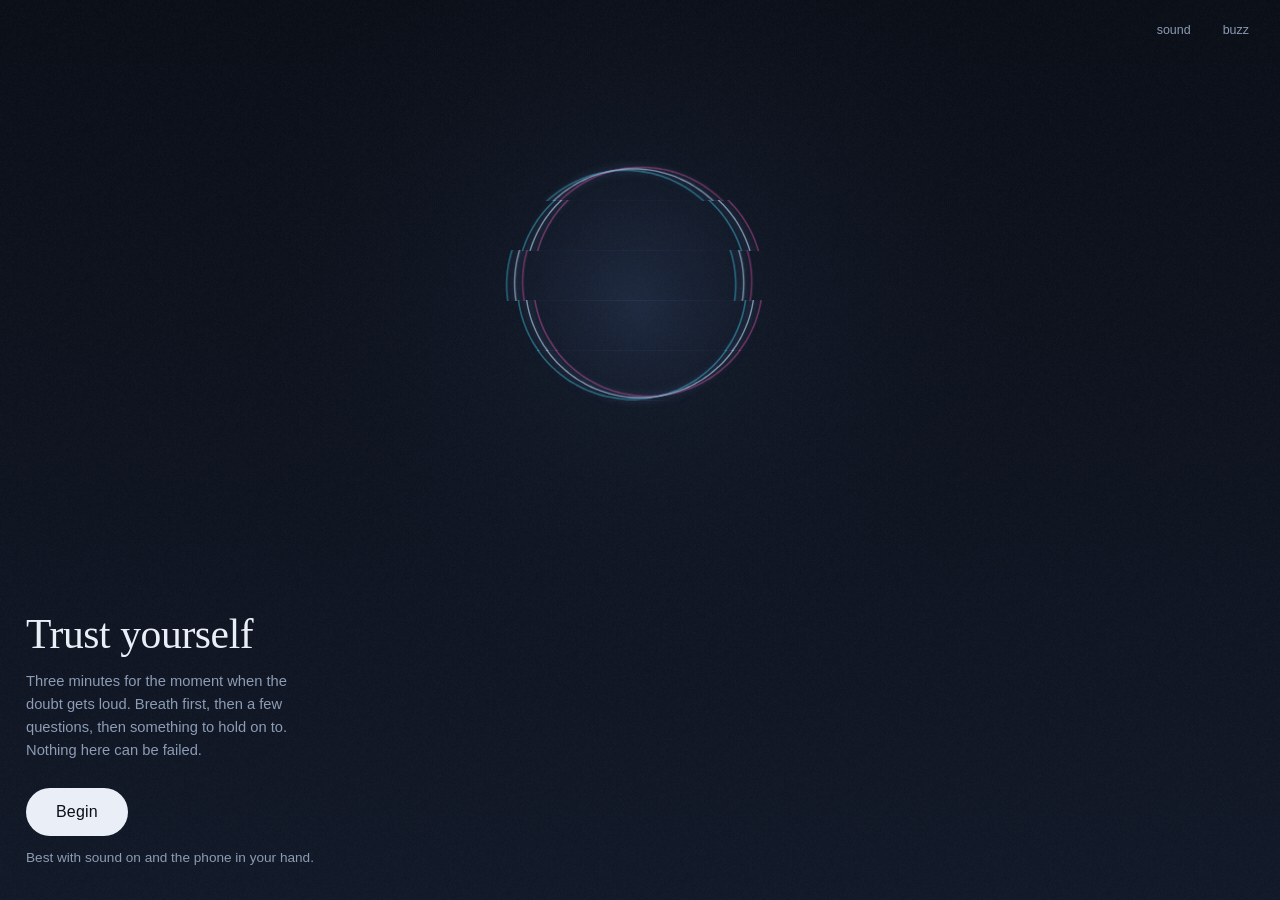
==== index.html @ abcbf023 "Splitting context to different files" ====
<!DOCTYPE html>
<html lang="en">
<head>
<meta charset="utf-8">
<meta name="viewport" content="width=device-width, initial-scale=1, viewport-fit=cover, maximum-scale=1, user-scalable=no">
<meta name="theme-color" content="#0b0f18">
<title>Trust Yourself</title>
<link rel="stylesheet" href="styles.css">
</head>
<body>
<canvas id="stage"></canvas>

<div class="steps hide" id="steps"><i id="d1"></i><i id="d2"></i><i id="d3"></i></div>
<div class="prefs" id="prefs">
  <button class="pref" id="pSound">sound</button>
  <button class="pref" id="pBuzz">buzz</button>
</div>

<!-- intro -->
<section class="screen on fade" id="s-intro">
  <h1>Trust yourself</h1>
  <p class="note">Three minutes for the moment when the doubt gets loud. Breath first, then a few questions, then something to hold on to. Nothing here can be failed.</p>
  <button class="go" id="begin">Begin</button>
  <p class="hint">Best with sound on and the phone in your hand.</p>
</section>

<!-- breath -->
<section class="screen" id="s-breath">
  <p class="counter" id="round">Round 1 of 2</p>
  <p class="phase" id="phase">Press and hold</p>
  <p class="note" id="breathNote">Keep your thumb anywhere on the screen. The circle will set the pace — follow it loosely, not perfectly.</p>
  <p class="hint" id="breathHint"></p>
</section>

<!-- quiz -->
<section class="screen" id="s-quiz">
  <p class="say" id="question"></p>
  <div class="opts" id="opts"></div>
  <p class="hint" id="quizHint">Pick the one that's closest. Close is enough.</p>
</section>

<!-- anchor -->
<section class="screen" id="s-anchor">
  <p class="say" id="anchorSay">Take the sentence you'd like to keep.</p>
  <div class="phrases" id="phrases"></div>
  <div id="ownWrap"><input id="own" type="text" maxlength="60" placeholder="…or write your own" autocomplete="off"></div>
  <button class="ghost" id="ownBtn">Write my own</button>
  <p class="hint" id="anchorHint"></p>
</section>

<!-- final -->
<section class="screen" id="s-final">
  <p class="say" id="finalPhrase"></p>
  <p class="note" id="finalNote">It's in there now. Stay as long as you like — the light doesn't run out.</p>
  <button class="ghost" id="again">Go through it again</button>
</section>

<script src="app.js"></script>
</body>
</html>
---- styles.css ----
:root{
  --bg:#0b0f18;
  --ink:#e9eef7;
  --muted:#8c9cb4;
  --line:rgba(160,182,214,.22);
  --warm:#f2b061;
}
*{box-sizing:border-box}
html,body{height:100%;margin:0;background:var(--bg);overflow:hidden}
body{
  font-family:"Inter","SF Pro Text",-apple-system,BlinkMacSystemFont,"Segoe UI",Roboto,Helvetica,Arial,sans-serif;
  color:var(--ink);
  -webkit-font-smoothing:antialiased;
  -webkit-tap-highlight-color:transparent;
  user-select:none;-webkit-user-select:none;
  touch-action:none;
  overscroll-behavior:none;
}
canvas#stage{position:fixed;inset:0;width:100%;height:100%;display:block}

.screen{
  position:fixed;inset:0;display:none;flex-direction:column;justify-content:flex-end;
  padding:0 26px calc(34px + env(safe-area-inset-bottom));
}
.screen.on{display:flex}
.fade{animation:fade .9s cubic-bezier(.2,.8,.3,1) both}
@keyframes fade{from{opacity:0;transform:translateY(10px)}to{opacity:1;transform:none}}

h1{
  font-family:"Iowan Old Style","Palatino Linotype",Palatino,Georgia,serif;
  font-weight:400;font-size:2.6rem;line-height:1.05;letter-spacing:-.01em;
  margin:0 0 14px;max-width:11ch;
}
.say{
  font-family:"Iowan Old Style","Palatino Linotype",Palatino,Georgia,serif;
  font-size:1.35rem;line-height:1.45;font-weight:400;margin:0 0 20px;max-width:26ch;
}
.note{font-size:.92rem;line-height:1.55;color:var(--muted);margin:0 0 26px;max-width:34ch}
.hint{font-size:.85rem;color:var(--muted);margin:14px 0 0;min-height:1.2em;transition:opacity .5s}

button{font:inherit;color:inherit;background:none;border:0;cursor:pointer}
.go{
  display:inline-block;align-self:flex-start;
  padding:15px 30px;border-radius:999px;
  background:var(--ink);color:#0b0f18;font-size:1rem;font-weight:500;letter-spacing:.01em;
  transition:transform .18s ease,opacity .18s ease;
}
.go:active{transform:scale(.97)}
.ghost{align-self:flex-start;padding:13px 0;color:var(--muted);font-size:.92rem;border-bottom:1px solid var(--line)}

.opts{display:flex;flex-direction:column;gap:9px;margin:0 0 4px}
.opt{
  text-align:left;padding:15px 17px;border:1px solid var(--line);border-radius:14px;
  font-size:1rem;line-height:1.35;background:rgba(140,165,205,.05);
  transition:background .25s ease,border-color .25s ease,transform .15s ease,opacity .3s;
}
.opt:active{transform:scale(.985);background:rgba(242,176,97,.12);border-color:rgba(242,176,97,.5)}
.opt.picked{background:rgba(242,176,97,.16);border-color:rgba(242,176,97,.6)}

.phrases{display:flex;flex-direction:column;gap:9px;margin-bottom:6px}
.phrase{
  font-family:"Iowan Old Style","Palatino Linotype",Palatino,Georgia,serif;
  font-size:1.12rem;text-align:left;padding:16px 18px;border-radius:14px;
  border:1px solid var(--line);background:rgba(140,165,205,.05);
  transition:background .3s,border-color .3s,opacity .4s,transform .15s;
}
.phrase.chosen{background:rgba(242,176,97,.15);border-color:rgba(242,176,97,.65)}
.phrase.dim{opacity:.28}
#own{
  width:100%;padding:15px 17px;border-radius:14px;border:1px solid var(--line);
  background:rgba(140,165,205,.05);color:var(--ink);font-size:1.05rem;
  font-family:"Iowan Old Style",Palatino,Georgia,serif;outline:none;
}
#own::placeholder{color:var(--muted);opacity:.8}
#own.chosen{background:rgba(242,176,97,.15);border-color:rgba(242,176,97,.65)}
#ownWrap{display:none;margin-bottom:6px}

.steps{position:fixed;top:calc(20px + env(safe-area-inset-top));left:26px;display:flex;gap:7px}
.steps i{width:5px;height:5px;border-radius:50%;background:rgba(160,182,214,.25);transition:background .6s}
.steps i.at{background:var(--warm)}
.steps.hide{opacity:0}

.prefs{position:fixed;top:calc(14px + env(safe-area-inset-top));right:18px;display:flex;gap:6px}
.pref{padding:8px 12px;border-radius:999px;font-size:.78rem;color:var(--muted);border:1px solid transparent}
.pref.off{opacity:.45;text-decoration:line-through}

.counter{
  font-variant-numeric:tabular-nums;font-size:.8rem;color:var(--muted);
  margin:0 0 10px;letter-spacing:.02em;
}
.phase{
  font-family:"Iowan Old Style",Palatino,Georgia,serif;font-size:1.5rem;margin:0 0 6px;
  transition:opacity .4s;
}
@media (prefers-reduced-motion:reduce){.fade{animation:none}}
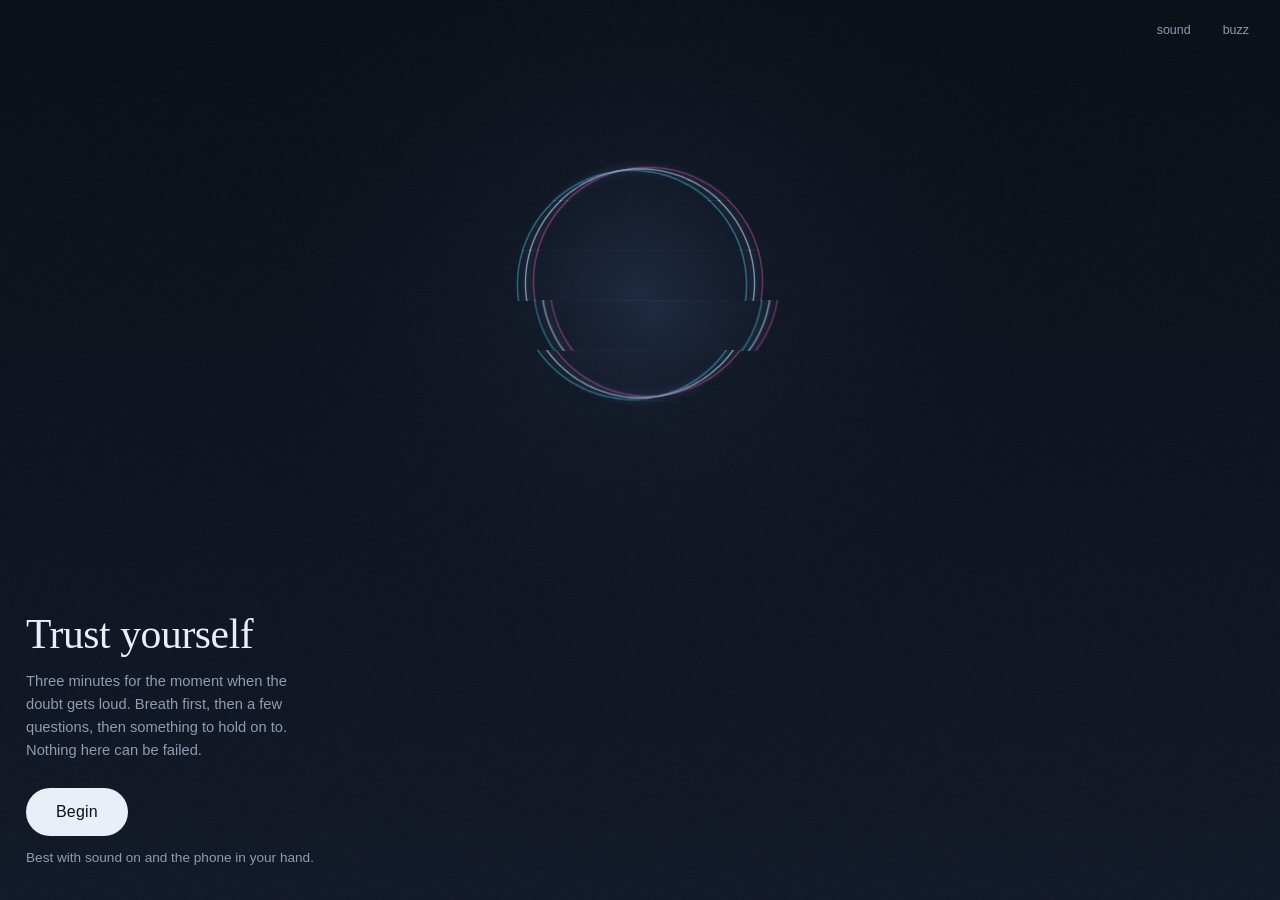
==== commit 3853af79: "Splitting logic to contextual files" ====
--- a/index.html
+++ b/index.html
@@ -55,6 +55,6 @@
   <button class="ghost" id="again">Go through it again</button>
 </section>
 
-<script src="app.js"></script>
+<script type="module" src="app.js"></script>
 </body>
 </html>
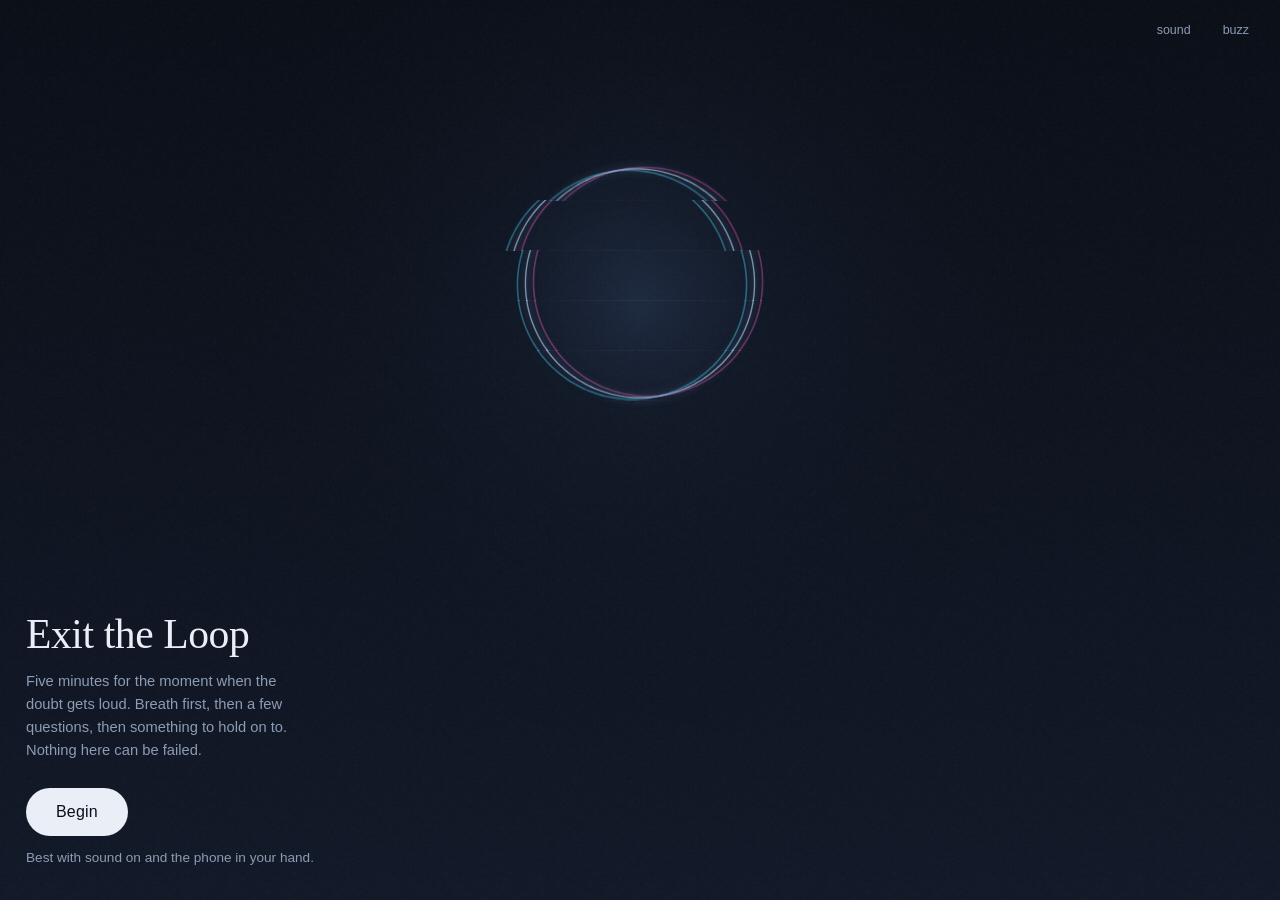
==== commit 066aa0f5: "Updating Quiz + Name" ====
--- a/index.html
+++ b/index.html
@@ -18,8 +18,8 @@
 
 <!-- intro -->
 <section class="screen on fade" id="s-intro">
-  <h1>Trust yourself</h1>
-  <p class="note">Three minutes for the moment when the doubt gets loud. Breath first, then a few questions, then something to hold on to. Nothing here can be failed.</p>
+  <h1>Exit the Loop</h1>
+  <p class="note">Five minutes for the moment when the doubt gets loud. Breath first, then a few questions, then something to hold on to. Nothing here can be failed.</p>
   <button class="go" id="begin">Begin</button>
   <p class="hint">Best with sound on and the phone in your hand.</p>
 </section>
@@ -42,8 +42,8 @@
 <!-- anchor -->
 <section class="screen" id="s-anchor">
   <p class="say" id="anchorSay">Take the sentence you'd like to keep.</p>
-  <div class="phrases" id="phrases"></div>
-  <div id="ownWrap"><input id="own" type="text" maxlength="60" placeholder="…or write your own" autocomplete="off"></div>
+  <div class="phrases opts" id="phrases"></div>
+  <label id="ownWrap"><input id="own" type="text" maxlength="60" placeholder="…or write your own" autocomplete="off"></label>
   <button class="ghost" id="ownBtn">Write my own</button>
   <p class="hint" id="anchorHint"></p>
 </section>
--- a/styles.css
+++ b/styles.css
@@ -48,10 +48,15 @@
 .go:active{transform:scale(.97)}
 .ghost{align-self:flex-start;padding:13px 0;color:var(--muted);font-size:.92rem;border-bottom:1px solid var(--line)}
 
-.opts{display:flex;flex-direction:column;gap:9px;margin:0 0 4px}
+.opts{
+  display:flex;flex-direction:column;gap:8px;margin:0 0 4px;
+  max-height:34vh;overflow-y:auto;overscroll-behavior:contain;
+  touch-action:pan-y;scrollbar-width:none;
+}
+.opts::-webkit-scrollbar{display:none}
 .opt{
-  text-align:left;padding:15px 17px;border:1px solid var(--line);border-radius:14px;
-  font-size:1rem;line-height:1.35;background:rgba(140,165,205,.05);
+  flex:none;text-align:left;padding:13px 16px;border:1px solid var(--line);border-radius:14px;
+  font-size:.97rem;line-height:1.35;background:rgba(140,165,205,.05);
   transition:background .25s ease,border-color .25s ease,transform .15s ease,opacity .3s;
 }
 .opt:active{transform:scale(.985);background:rgba(242,176,97,.12);border-color:rgba(242,176,97,.5)}
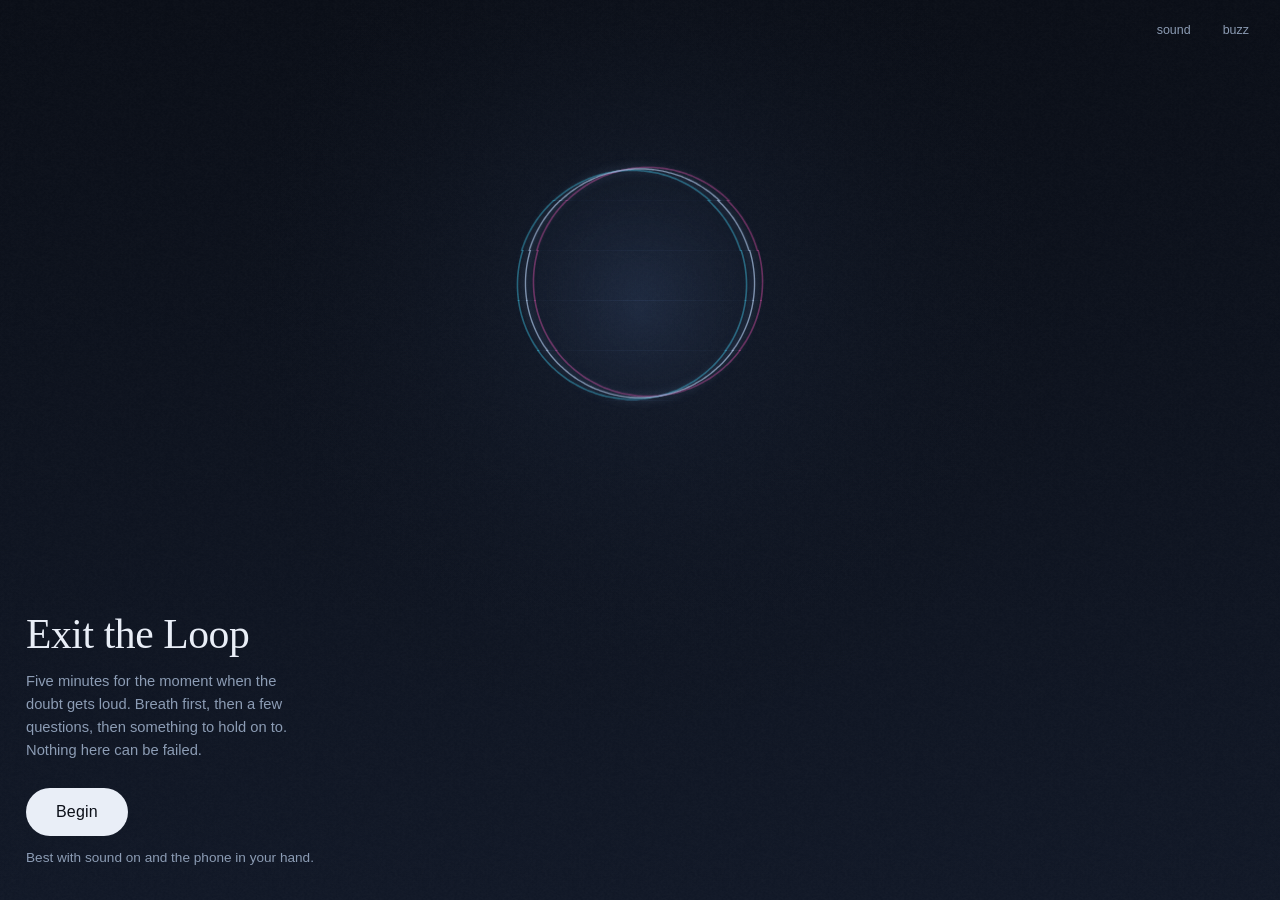
==== commit eb8597db: "Updating Quiz + Anchor phrases" ====
--- a/index.html
+++ b/index.html
@@ -41,10 +41,14 @@
 
 <!-- anchor -->
 <section class="screen" id="s-anchor">
-  <p class="say" id="anchorSay">Take the sentence you'd like to keep.</p>
-  <div class="phrases opts" id="phrases"></div>
-  <label id="ownWrap"><input id="own" type="text" maxlength="60" placeholder="…or write your own" autocomplete="off"></label>
-  <button class="ghost" id="ownBtn">Write my own</button>
+  <p class="say" id="anchorSay">A thought to take with you</p>
+  <p class="phrase" id="phrase"></p>
+  <label id="ownWrap"><textarea id="own" rows="3" maxlength="120" enterkeyhint="done" placeholder="Write it in your own words" autocomplete="off"></textarea></label>
+  <div class="acts">
+    <button class="go" id="keepBtn">Keep this</button>
+    <button class="ghost" id="editBtn">Edit</button>
+    <button class="ghost" id="skipBtn">Skip</button>
+  </div>
   <p class="hint" id="anchorHint"></p>
 </section>
 
@@ -52,6 +56,7 @@
 <section class="screen" id="s-final">
   <p class="say" id="finalPhrase"></p>
   <p class="note" id="finalNote">It's in there now. Stay as long as you like — the light doesn't run out.</p>
+  <button class="ghost" id="thoughtBtn">Take a thought with you</button>
   <button class="ghost" id="again">Go through it again</button>
 </section>
 
--- a/styles.css
+++ b/styles.css
@@ -62,23 +62,23 @@
 .opt:active{transform:scale(.985);background:rgba(242,176,97,.12);border-color:rgba(242,176,97,.5)}
 .opt.picked{background:rgba(242,176,97,.16);border-color:rgba(242,176,97,.6)}
 
-.phrases{display:flex;flex-direction:column;gap:9px;margin-bottom:6px}
 .phrase{
   font-family:"Iowan Old Style","Palatino Linotype",Palatino,Georgia,serif;
-  font-size:1.12rem;text-align:left;padding:16px 18px;border-radius:14px;
+  font-size:1.12rem;line-height:1.4;margin:0 0 6px;padding:16px 18px;border-radius:14px;
   border:1px solid var(--line);background:rgba(140,165,205,.05);
-  transition:background .3s,border-color .3s,opacity .4s,transform .15s;
+  transition:background .3s,border-color .3s;
 }
 .phrase.chosen{background:rgba(242,176,97,.15);border-color:rgba(242,176,97,.65)}
-.phrase.dim{opacity:.28}
 #own{
-  width:100%;padding:15px 17px;border-radius:14px;border:1px solid var(--line);
-  background:rgba(140,165,205,.05);color:var(--ink);font-size:1.05rem;
-  font-family:"Iowan Old Style",Palatino,Georgia,serif;outline:none;
+  display:block;width:100%;padding:15px 17px;border-radius:14px;border:1px solid var(--line);
+  background:rgba(140,165,205,.05);color:var(--ink);font-size:1.05rem;line-height:1.4;
+  font-family:"Iowan Old Style",Palatino,Georgia,serif;outline:none;resize:none;
+  -webkit-user-select:text;user-select:text;
 }
 #own::placeholder{color:var(--muted);opacity:.8}
-#own.chosen{background:rgba(242,176,97,.15);border-color:rgba(242,176,97,.65)}
 #ownWrap{display:none;margin-bottom:6px}
+.acts{display:flex;align-items:center;gap:26px;margin-top:10px}
+.acts>*{align-self:center}
 
 .steps{position:fixed;top:calc(20px + env(safe-area-inset-top));left:26px;display:flex;gap:7px}
 .steps i{width:5px;height:5px;border-radius:50%;background:rgba(160,182,214,.25);transition:background .6s}
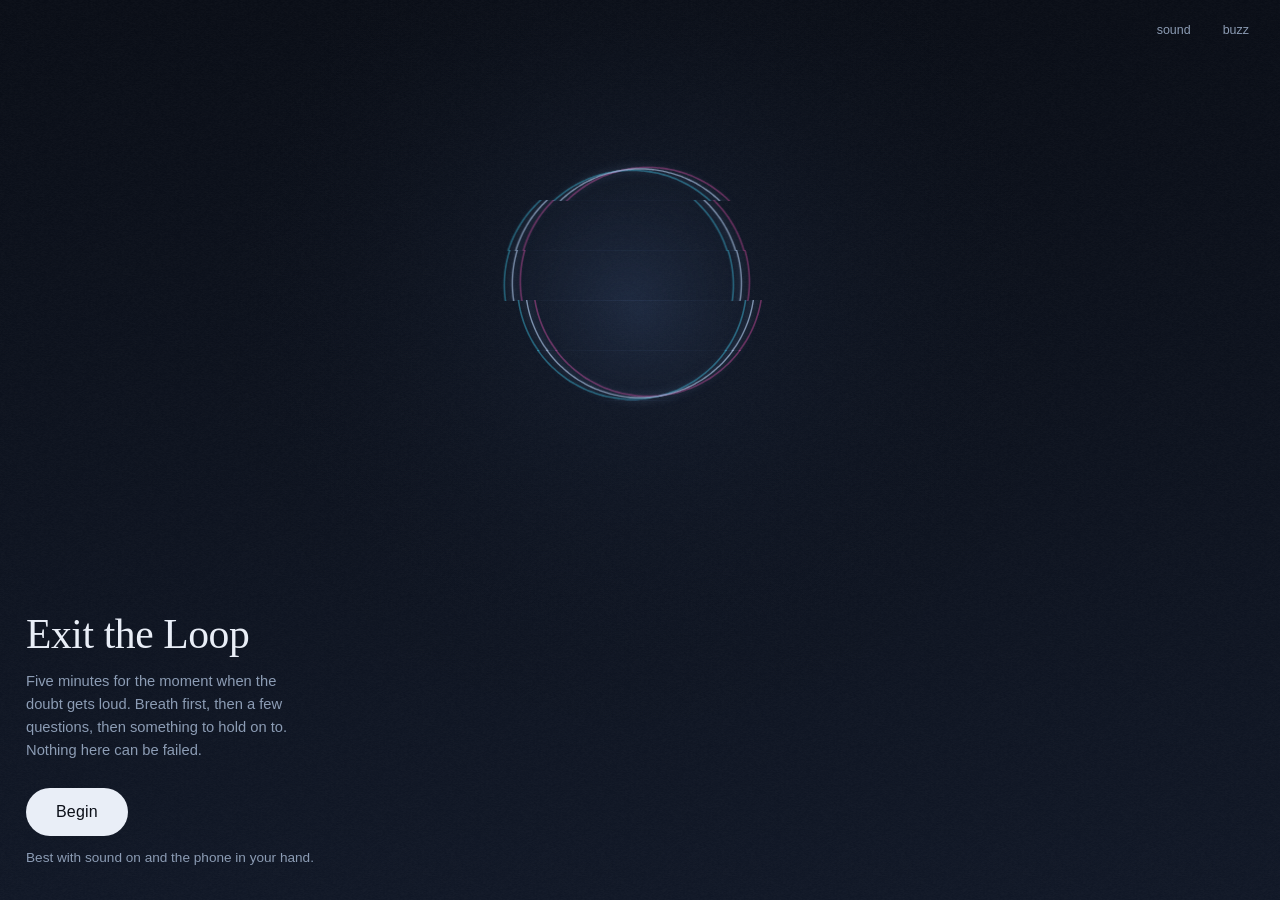
==== commit d635fa9a: "Breathing cycle change to 4-8 + add more rounds" ====
--- a/index.html
+++ b/index.html
@@ -30,6 +30,7 @@
   <p class="phase" id="phase">Press and hold</p>
   <p class="note" id="breathNote">Keep your thumb anywhere on the screen. The circle will set the pace — follow it loosely, not perfectly.</p>
   <p class="hint" id="breathHint"></p>
+  <button class="ghost" id="breathSkip">Skip the breathing</button>
 </section>
 
 <!-- quiz -->
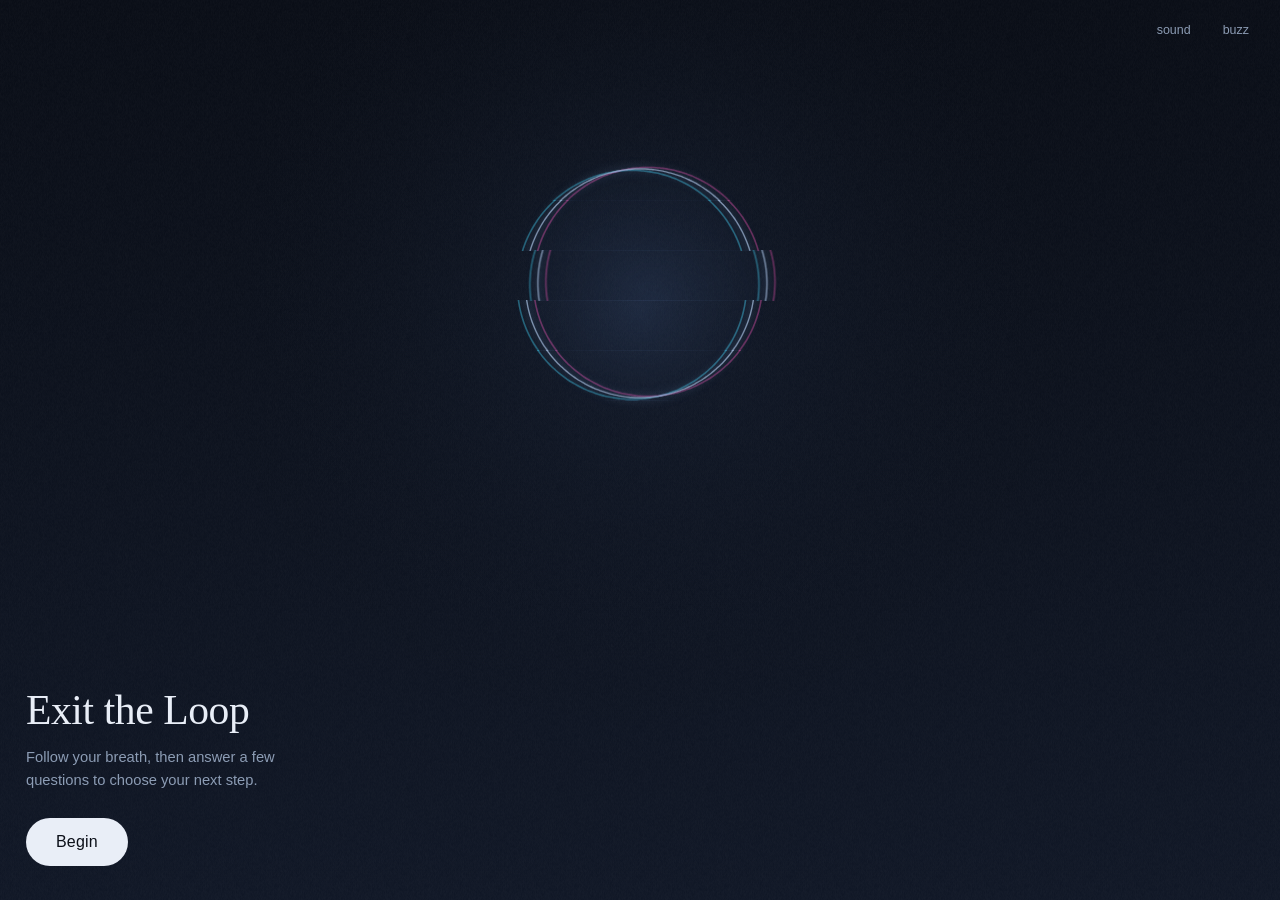
==== commit db67aeb8: "Clear the hint texts + Make anchoring flow more user-friendly" ====
--- a/index.html
+++ b/index.html
@@ -19,18 +19,17 @@
 <!-- intro -->
 <section class="screen on fade" id="s-intro">
   <h1>Exit the Loop</h1>
-  <p class="note">Five minutes for the moment when the doubt gets loud. Breath first, then a few questions, then something to hold on to. Nothing here can be failed.</p>
+  <p class="note">Follow your breath, then answer a few questions to choose your next step.</p>
   <button class="go" id="begin">Begin</button>
-  <p class="hint">Best with sound on and the phone in your hand.</p>
 </section>
 
 <!-- breath -->
 <section class="screen" id="s-breath">
-  <p class="counter" id="round">Round 1 of 2</p>
+  <p class="counter" id="round"></p>
   <p class="phase" id="phase">Press and hold</p>
-  <p class="note" id="breathNote">Keep your thumb anywhere on the screen. The circle will set the pace — follow it loosely, not perfectly.</p>
+  <p class="note" id="breathNote">Hold anywhere on the screen to start.</p>
   <p class="hint" id="breathHint"></p>
-  <button class="ghost" id="breathSkip">Skip the breathing</button>
+  <button class="ghost" id="breathSkip">Skip breathing</button>
 </section>
 
 <!-- quiz -->
@@ -42,23 +41,26 @@
 
 <!-- anchor -->
 <section class="screen" id="s-anchor">
-  <p class="say" id="anchorSay">A thought to take with you</p>
-  <p class="phrase" id="phrase"></p>
+  <p class="say" id="anchorSay">Choose a thought to keep</p>
+  <div class="phrase" id="thoughtCard">
+    <button class="thought" id="phrase" type="button" aria-pressed="false"></button>
+    <button class="thoughtEdit" id="editBtn" type="button" aria-label="Edit thought">
+      <svg width="16" height="16" viewBox="0 0 24 24" fill="none" stroke="currentColor" stroke-width="1.7" stroke-linecap="round" stroke-linejoin="round" aria-hidden="true"><path d="m16 3 5 5-13 13H3v-5Z"/><path d="m14 5 5 5"/></svg>
+      <span>Edit</span>
+    </button>
+  </div>
   <label id="ownWrap"><textarea id="own" rows="3" maxlength="120" enterkeyhint="done" placeholder="Write it in your own words" autocomplete="off"></textarea></label>
   <div class="acts">
     <button class="go" id="keepBtn">Keep this</button>
-    <button class="ghost" id="editBtn">Edit</button>
     <button class="ghost" id="skipBtn">Skip</button>
   </div>
-  <p class="hint" id="anchorHint"></p>
 </section>
 
 <!-- final -->
 <section class="screen" id="s-final">
   <p class="say" id="finalPhrase"></p>
-  <p class="note" id="finalNote">It's in there now. Stay as long as you like — the light doesn't run out.</p>
-  <button class="ghost" id="thoughtBtn">Take a thought with you</button>
-  <button class="ghost" id="again">Go through it again</button>
+  <button class="ghost" id="thoughtBtn">Choose a thought</button>
+  <button class="ghost" id="again">Start again</button>
 </section>
 
 <script type="module" src="app.js"></script>
--- a/styles.css
+++ b/styles.css
@@ -64,11 +64,16 @@
 
 .phrase{
   font-family:"Iowan Old Style","Palatino Linotype",Palatino,Georgia,serif;
-  font-size:1.12rem;line-height:1.4;margin:0 0 6px;padding:16px 18px;border-radius:14px;
+  display:flex;align-items:center;
+  font-size:1.12rem;line-height:1.4;margin:0 0 6px;border-radius:14px;
   border:1px solid var(--line);background:rgba(140,165,205,.05);
   transition:background .3s,border-color .3s;
 }
 .phrase.chosen{background:rgba(242,176,97,.15);border-color:rgba(242,176,97,.65)}
+.thought{flex:1;min-width:0;text-align:left;padding:16px 18px;border-radius:13px;touch-action:none}
+.thoughtEdit{display:flex;align-items:center;gap:6px;flex:none;padding:14px 12px;margin-right:6px;font-size:.85rem;color:var(--warm);border-radius:8px}
+.thought:focus-visible,.thoughtEdit:focus-visible{outline:2px solid var(--warm);outline-offset:2px}
+.thought:active{background:rgba(242,176,97,.12)}
 #own{
   display:block;width:100%;padding:15px 17px;border-radius:14px;border:1px solid var(--line);
   background:rgba(140,165,205,.05);color:var(--ink);font-size:1.05rem;line-height:1.4;
@@ -85,7 +90,7 @@
 .steps i.at{background:var(--warm)}
 .steps.hide{opacity:0}
 
-.prefs{position:fixed;top:calc(14px + env(safe-area-inset-top));right:18px;display:flex;gap:6px}
+.prefs{position:fixed;top:calc(14px + env(safe-area-inset-top));right:18px;display:flex;gap:6px;z-index:10}
 .pref{padding:8px 12px;border-radius:999px;font-size:.78rem;color:var(--muted);border:1px solid transparent}
 .pref.off{opacity:.45;text-decoration:line-through}
 
